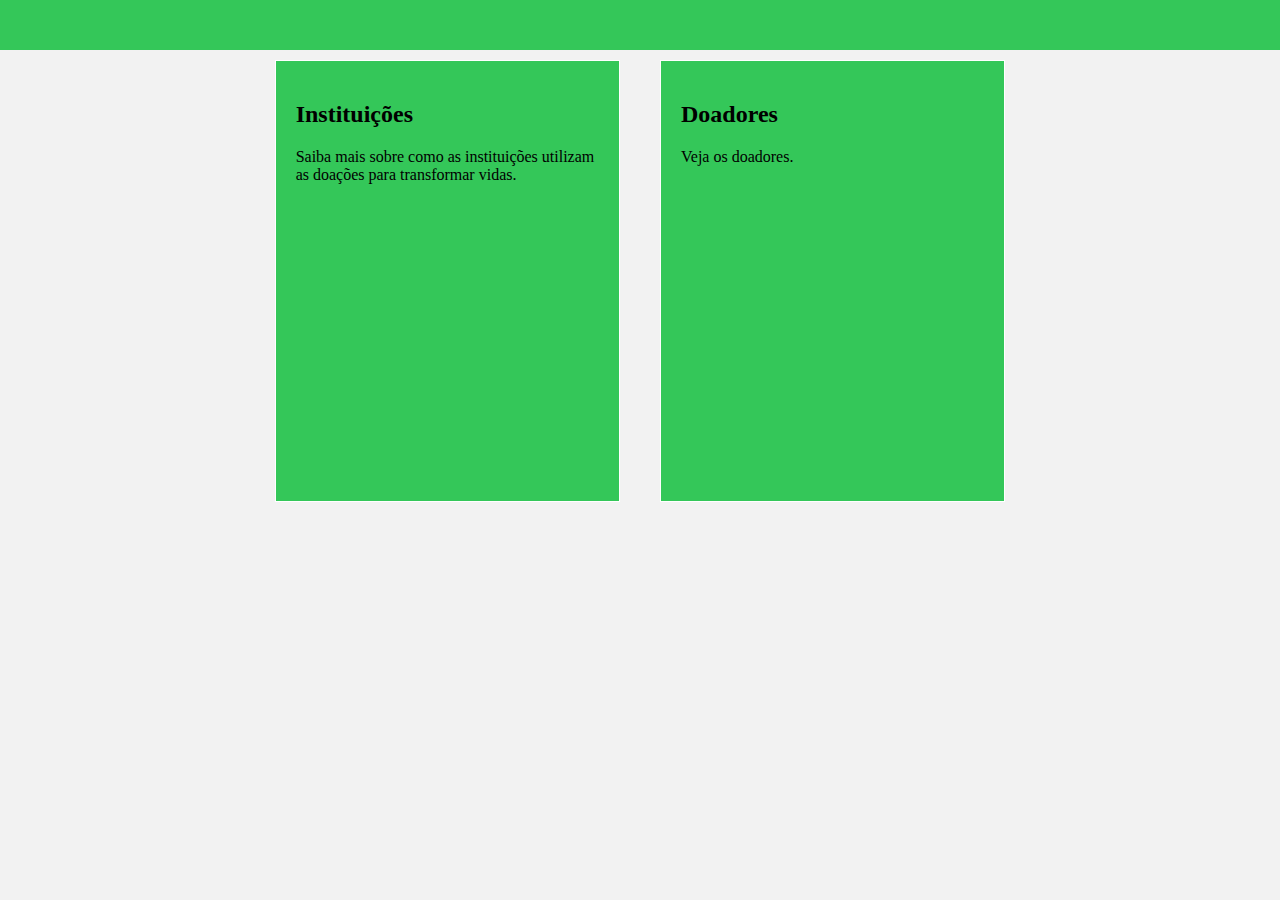
==== menu.html @ f967ac22 "Add files via upload" ====
<!DOCTYPE html>
<html lang="pt-br">
<head>
    <meta charset="UTF-8">
    <meta name="viewport" content="width=device-width, initial-scale=1.0">
    <link rel="stylesheet" href="menu.css">
    <title>Doe.app</title>
</head>
<body>
    <div class="top-bar"></div>
	<div class="container">
		<div class="box box1">
			<!-- conteúdo da caixa1 -->
			<h2>Instituições</h2>
			<p>Saiba mais sobre como as instituições utilizam as doações para transformar vidas.</p>
		</div>
		<div class="box box2">
			<!-- conteudo da caixa2 -->
			<h2>Doadores</h2>
			<p>Veja os doadores.</p>
		</div>
	</div>
</body>
</html>
---- menu.css ----
.top-bar {
    width: 100%; /* full width */
    height: 50px; /* adjust the height to your liking */
    background-color: #34C759; /* green background color */
    position: fixed; /* fix the bar to the top of the page */
    top: 0; /* stick to the top */
    left: 0; /* stick to the left */
    z-index: 1; /* ensure the bar is on top of other elements */
  }


body {
	background-color: #f2f2f2; /* light gray background */
}

.container {
	width: 80%; /* adjust the width to your liking */
	margin: 40px auto; /* center the container */
	display: flex;
	flex-wrap: wrap; /* add this to wrap boxes to the next line */
	justify-content: center; /* center the boxes horizontally */
}

.box {
	width: 30%; /* adjust the width to your liking */
	background-color: #ffffff; /* white background */
	padding: 20px;
	border: 1px solid #ffffff; /* light gray border */
	margin: 20px;
    height: 400px;
    transition: transform 0.3s ease-in-out;
}

.box1 {
	background-color: #34C759; /* light gray background */
}

.box2 {
	background-color: #34C759; /* darker gray background */
}
.box:hover {
	transform: scale(1.1); /* scale up on hover */
	box-shadow: 0 0 10px rgba(0, 0, 0, 0.2); /* add box shadow on hover */
}
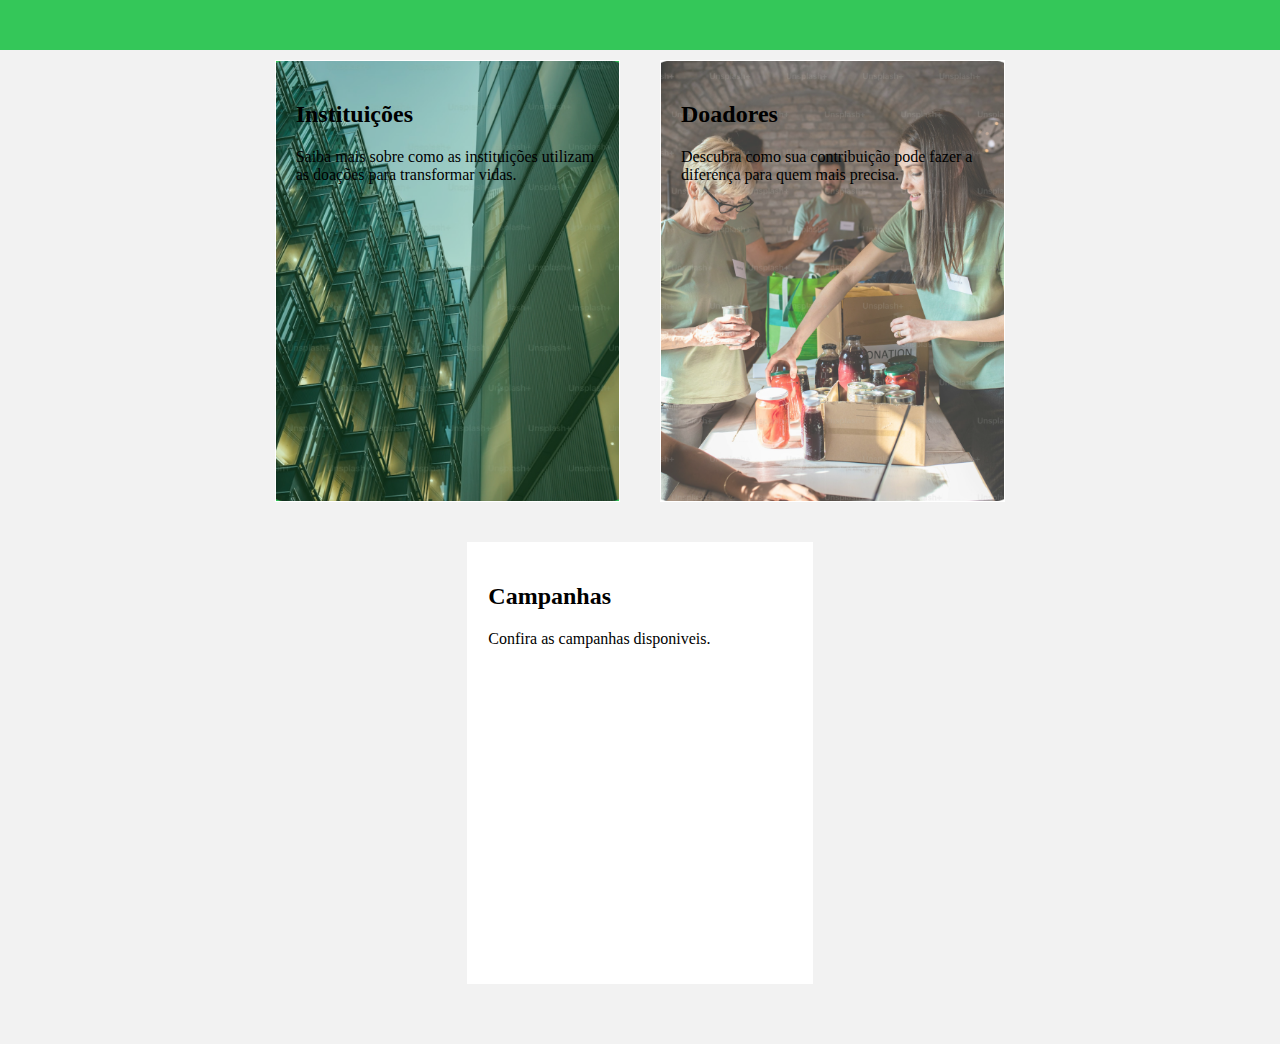
==== commit 2faedd16: "adicionei outra caixa" ====
--- a/menu.html
+++ b/menu.html
@@ -17,7 +17,12 @@
 		<div class="box box2">
 			<!-- conteudo da caixa2 -->
 			<h2>Doadores</h2>
-			<p>Veja os doadores.</p>
+			<p>Descubra como sua contribuição pode fazer a diferença para quem mais precisa.</p>
+		</div>
+		<div class="box box3">
+			<!-- conteudo da caixa3 -->
+			<h2>Campanhas</h2>
+			<p>Confira as campanhas disponiveis.</p>
 		</div>
 	</div>
 </body>
--- a/menu.css
+++ b/menu.css
@@ -32,13 +32,26 @@
 }
 
 .box1 {
-	background-color: #34C759; /* light gray background */
+	background-color: #34C759;
+	background-image: url(imagens/empresas.png);
+	background-size: cover;
+	background-position: center;
 }
 
 .box2 {
-	background-color: #34C759; /* darker gray background */
+	background-image: url(imagens/doadores.png);
+	background-size: cover;
+	background-position: center;
 }
 .box:hover {
-	transform: scale(1.1); /* scale up on hover */
-	box-shadow: 0 0 10px rgba(0, 0, 0, 0.2); /* add box shadow on hover */
+	transform: scale(1.1);
+	box-shadow: 0 0 10px rgba(0, 0, 0, 0.2);
+}
+
+.h2 {
+	color: #f2f2f2;
+}
+
+.box3 {
+	background-image: url(imagens/);
 }